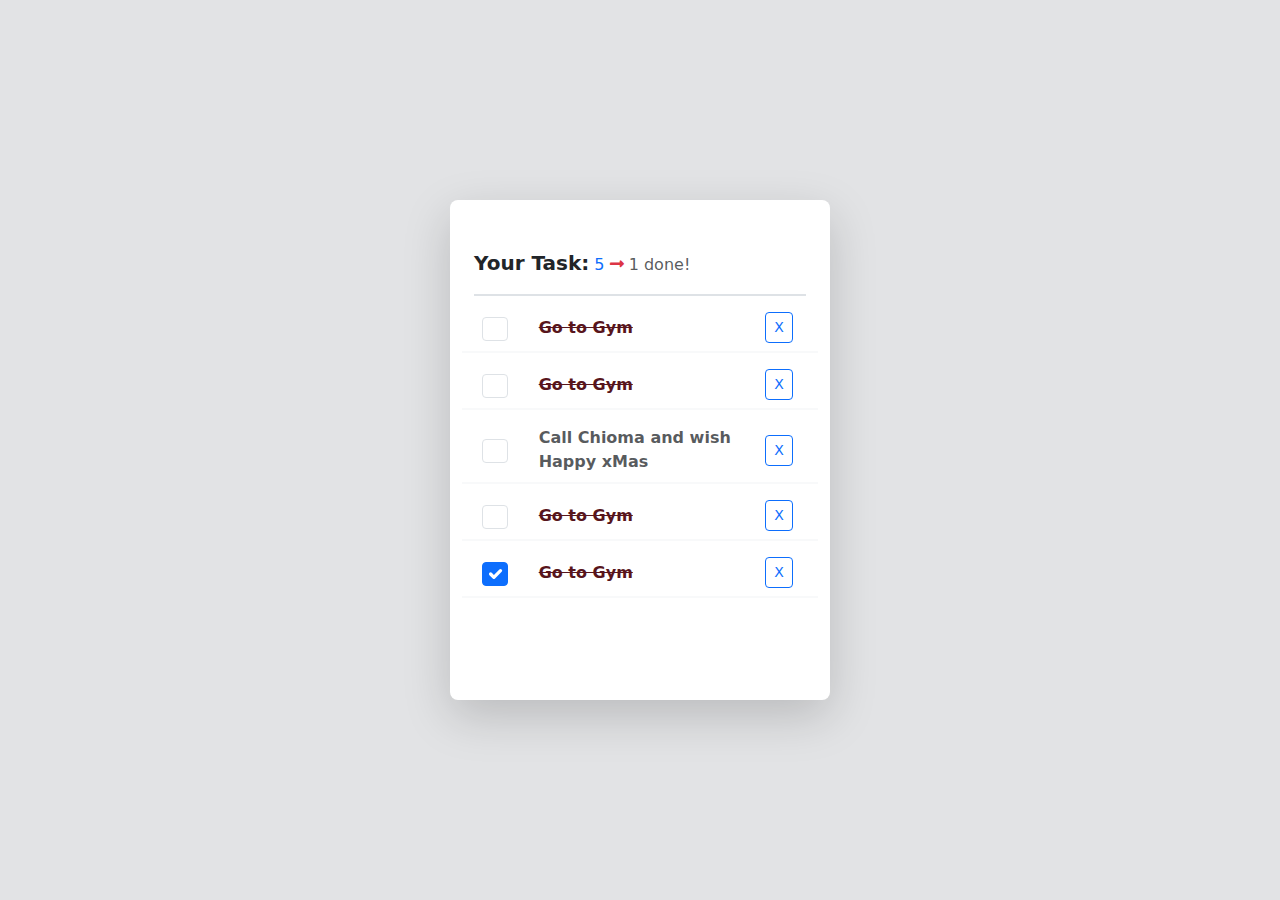
==== src/pages/todo.html @ 9dbd285a "Todo App" ====
﻿<!doctype html>
<html lang="en">
<head>
    <meta charset="UTF-8">
    <meta name="viewport" content="width=device-width, user-scalable=no, initial-scale=1.0, maximum-scale=1.0, minimum-scale=1.0">
    <meta http-equiv="X-UA-Compatible" content="ie=edge">
    <link rel="stylesheet" href="../css/bootstrap/bootstrap.min.css">
    <link rel="stylesheet" href="../assets/fonts/font-awesome/css/all.min.css">
    <title>Document</title>
    
</head>
<body data-bs-theme="light" class="bg-secondary-subtle">
<div class="container ">
    <div class="row vh-100  h-50 justify-content-center align-items-center">
        <div class="col-11 col-sm-9 col-lg-6 col-xl-4 bg-white h-50 shadow-lg rounded-3 px-4" style="min-height: 500px;">
            <div class="mt-5 mb-2 border-bottom border-2 border-opacity-50">
                <p class=""><span class="fw-bold fs-5" >Your Task:</span>
                    <span class="text-primary">5</span>
                    <span class="text-danger fa fa-long-arrow-alt-right"></span>
                    <span class="text-muted">1 done!</span></p>
            </div>
           <div>
               <div class="row p-2 mb-2 flex-nowrap align-items-center border-bottom border-2 border-light">
                   <div class="col ">
                       <input type="checkbox" class="form-check-input form-check">
                   </div>
                   <div class="col-8 ">
                       <span class="fs-6 text-danger-emphasis text-decoration-line-through fw-semibold">Go to Gym</span>
                   </div>
                   <div class="col ">
                       <button class="btn btn-outline-primary btn-sm">X</button>
                   </div>
               </div>  
               <div class="row p-2 mb-2 flex-nowrap align-items-center border-bottom border-2 border-light">
                   <div class="col ">
                       <input type="checkbox" class="form-check-input form-check" check>
                   </div>
                   <div class="col-8 ">
                       <span class="fs-6 text-danger-emphasis text-decoration-line-through fw-semibold">Go to Gym</span>
                   </div>
                   <div class="col ">
                       <button class="btn btn-outline-primary btn-sm">X</button>
                   </div>
               </div>  
               <div class="row p-2 mb-2 flex-nowrap align-items-center border-bottom border-2 border-light">
                   <div class="col ">
                       <input type="checkbox" class="form-check-input form-check">
                   </div>
                   <div class="col-8 ">
                       <span class="fs-6 text-muted fw-bolder">Call Chioma and wish Happy xMas</span>
                   </div>
                   <div class="col ">
                       <button class="btn btn-outline-primary btn-sm">X</button>
                   </div>
               </div>  
               <div class="row p-2 mb-2 flex-nowrap align-items-center border-bottom border-2 border-light">
                   <div class="col ">
                       <input type="checkbox" class="form-check-input form-check">
                   </div>
                   <div class="col-8 ">
                       <span class="fs-6 text-danger-emphasis text-decoration-line-through fw-semibold">Go to Gym</span>
                   </div>
                   <div class="col ">
                       <button class="btn btn-outline-primary btn-sm">X</button>
                   </div>
               </div>  
               <div class="row p-2 mb-2 flex-nowrap align-items-center border-bottom border-2 border-light">
                   <div class="col ">
                       <input type="checkbox" class="form-check-input form-check " checked>
                   </div>
                   <div class="col-8 ">
                       <span class="fs-6 text-danger-emphasis text-decoration-line-through fw-semibold">Go to Gym</span>
                   </div>
                   <div class="col ">
                       <button class="btn btn-outline-primary btn-sm">X</button>
                   </div>
               </div>  
               
               
           </div>
       
        </div>
        
        
    </div>
    
</div>


</body>
</html>
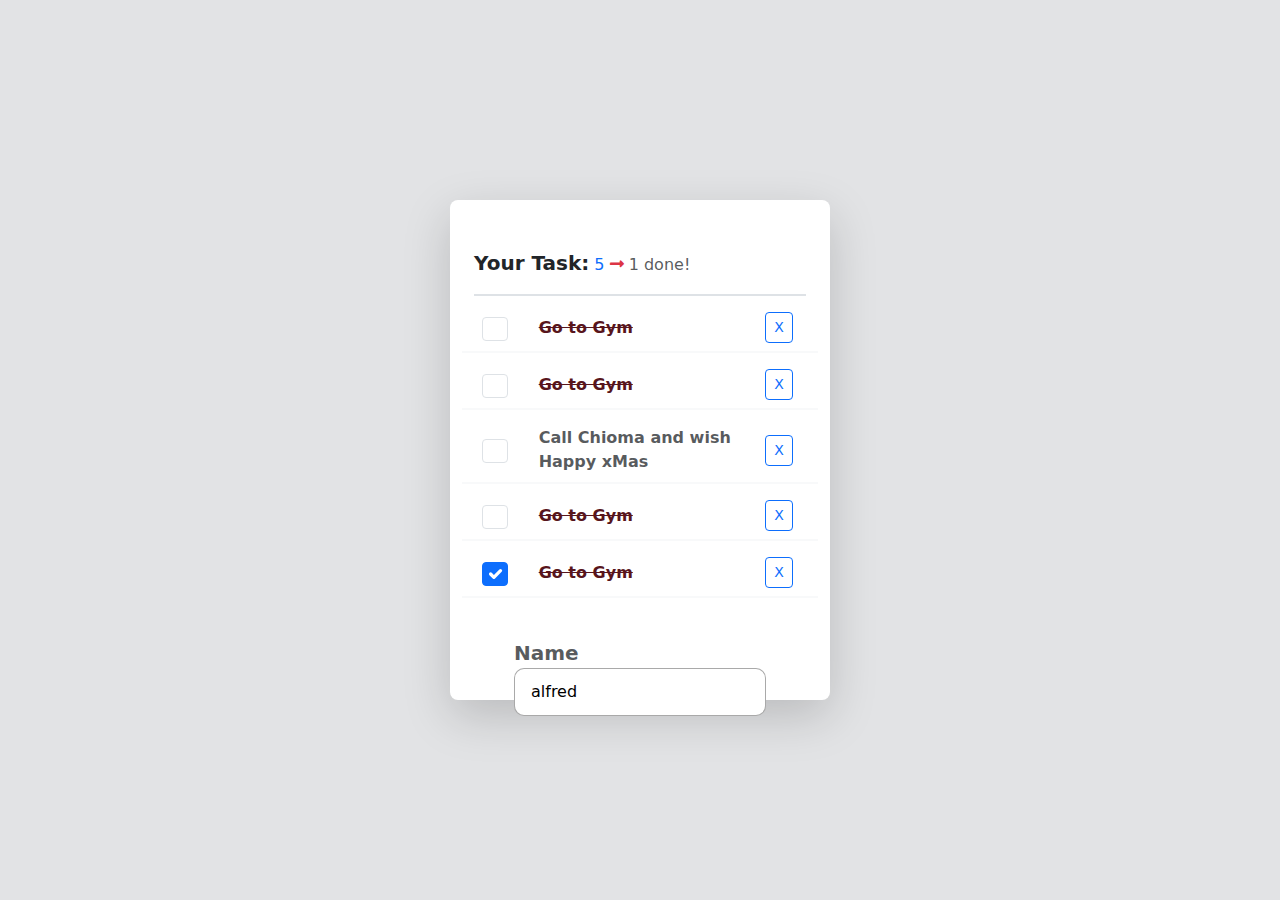
==== commit 104dc278: "Special Input Style" ====
--- a/src/pages/todo.html
+++ b/src/pages/todo.html
@@ -7,7 +7,8 @@
     <link rel="stylesheet" href="../css/bootstrap/bootstrap.min.css">
     <link rel="stylesheet" href="../assets/fonts/font-awesome/css/all.min.css">
     <title>Document</title>
-    
+    <link rel="stylesheet" href="../css/main.css">
+
 </head>
 <body data-bs-theme="light" class="bg-secondary-subtle">
 <div class="container ">
@@ -78,9 +79,13 @@
                
                
            </div>
+            <div class="m-4 p-3">
+
+                <span class="text-muted lead fw-bold">Name</span> <br>
+                <input type="text" class="chi-input" value="alfred">
+            </div>
+        </div>
        
-        </div>
-        
         
     </div>
     
--- a/src/css/main.css
+++ b/src/css/main.css
@@ -0,0 +1,74 @@
+﻿:root {
+    --primary-color: #125cbe;
+    --primary-tint-color: #3182ed;
+}
+
+div.top-nav {
+    height: 60px;
+    background-color: #ffffff;
+    right: 0;
+    left: 0;
+    top: 0;
+}
+
+div.top-nav + div {
+    margin-top: 65px;
+    background-color: #c8e8a0;
+}
+
+.logo-color {
+    color: var(--primary-color);
+}
+
+.logo-border-color {
+    border-color: var(--primary-color);
+}
+
+.logo-bg-color {
+    background-color: var(--primary-color);
+    color: white;
+
+}
+
+div.menu-container a.menu {
+    transition: all 500ms linear;
+    padding-bottom: 5px;
+}
+
+div.menu-container a.menu:hover, div.menu-container a.menu:focus, div.menu-container a.menu.active{
+    color: var(--primary-tint-color) !important;
+    border-bottom: 2px solid var(--primary-color);
+}
+
+
+
+/*VIDEO PAGE*/
+    /* Video Section*/
+
+    /* Comment Section*/
+div.comments .comment-title{
+    font-size: 1.5rem;
+    font-weight: 600;
+    margin-bottom: 2.5rem;
+}
+.comment-user-pic{
+    width:4rem;
+    aspect-ratio: 1;
+    border-radius: 50%;
+    object-fit: contain;
+}
+
+input.chi-input{
+    padding: 0.68rem 1rem;
+    border-radius: 10px;
+    border:1px solid rgba(149, 149, 149, 0.81) ;
+    outline: none;
+    width:100%;
+    transition: all 0.4s linear;
+}
+input.chi-input:hover, input.chi-input:focus{
+    box-shadow: 0 0 3px 3px #fbeaea;
+}
+input.chi-input:focus{
+    border:1px solid #f3aede !important;
+}
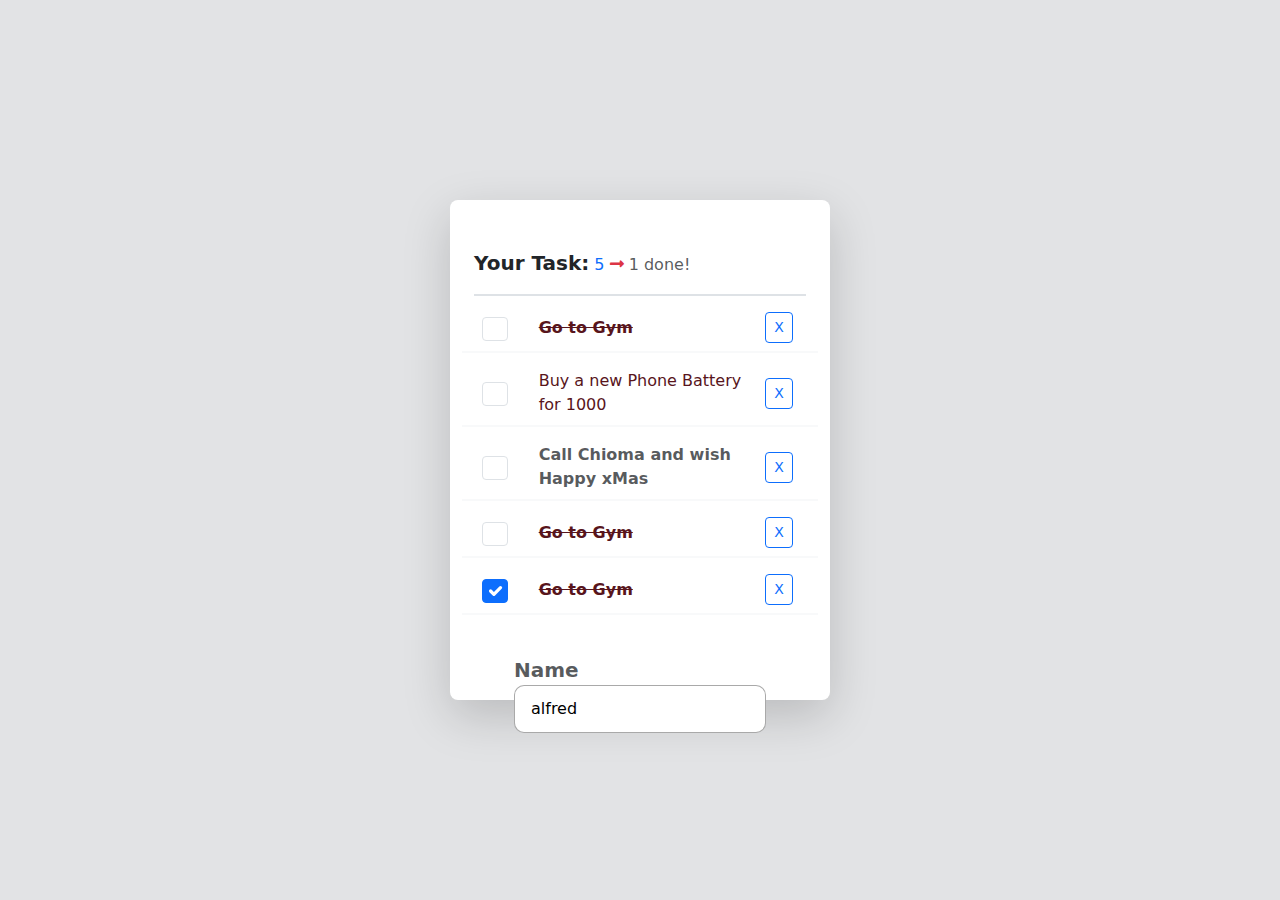
==== commit 509f9907: "Done with the Binary calculator in JavaScript" ====
--- a/src/pages/todo.html
+++ b/src/pages/todo.html
@@ -34,10 +34,10 @@
                </div>  
                <div class="row p-2 mb-2 flex-nowrap align-items-center border-bottom border-2 border-light">
                    <div class="col ">
-                       <input type="checkbox" class="form-check-input form-check" check>
+                       <input type="checkbox" class="form-check-input form-check" >
                    </div>
                    <div class="col-8 ">
-                       <span class="fs-6 text-danger-emphasis text-decoration-line-through fw-semibold">Go to Gym</span>
+                       <span class="fs-6 text-danger-emphasis ">Buy a new Phone Battery for 1000</span>
                    </div>
                    <div class="col ">
                        <button class="btn btn-outline-primary btn-sm">X</button>
--- a/src/css/main.css
+++ b/src/css/main.css
@@ -13,7 +13,7 @@
 
 div.top-nav + div {
     margin-top: 65px;
-    background-color: #c8e8a0;
+    
 }
 
 .logo-color {
